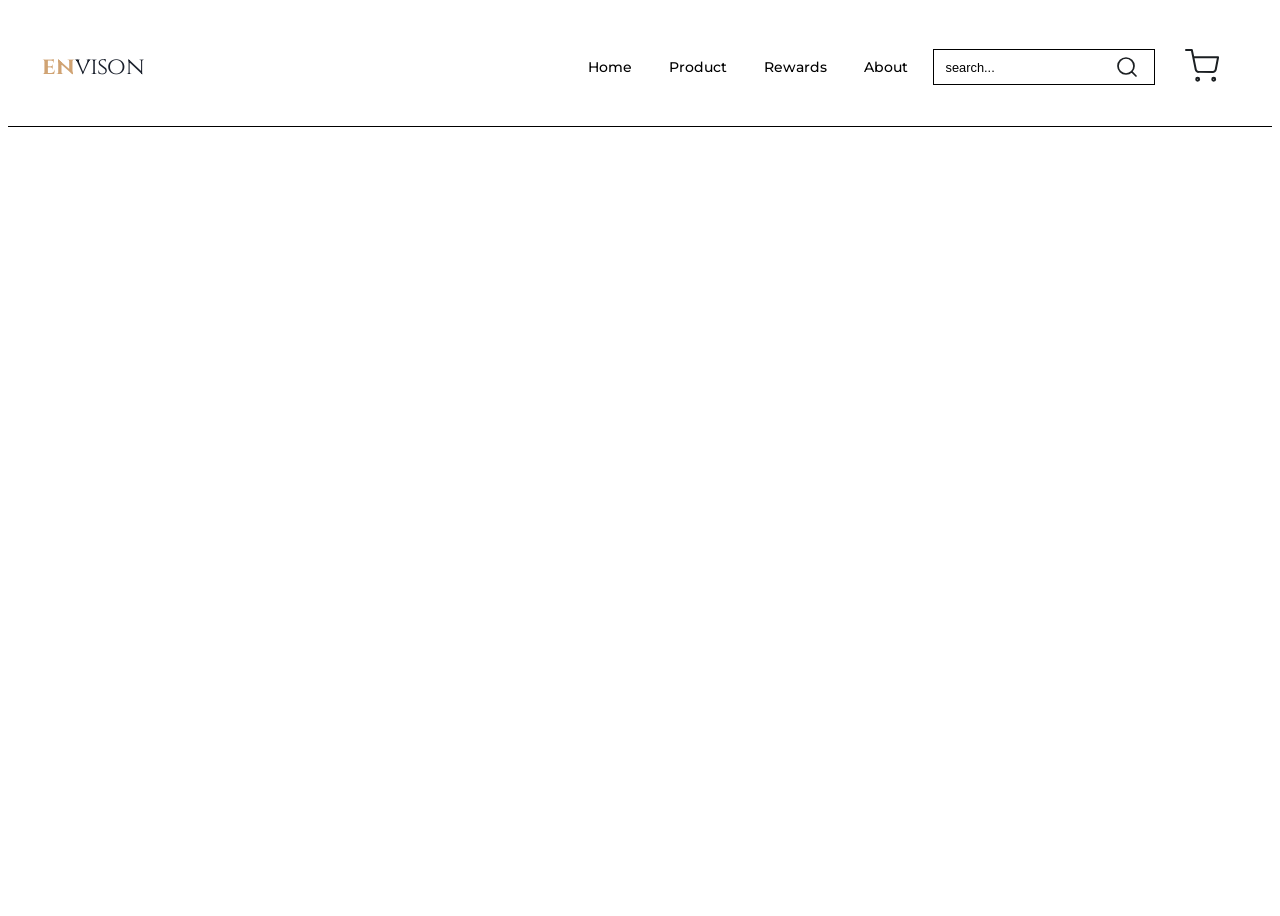
==== index.html @ c903252f "nav-bar" ====
<!DOCTYPE html>
<html lang="en">
<head>
    <meta charset="UTF-8">
    <meta name="viewport" content="width=device-width, initial-scale=1.0">
    <title>envision</title>
    <link rel="stylesheet" href="styles.css">
</head>
<body>
    <header class="nav">
        <div class="nav-inner">
        <a href="index.html" class="brand">
            <span class="brand-first">en</span>
            <span class="brand-second">vison</span>
        </a>
        <!-- menu -->
        <input type="checkbox" id="menu-toggle" class="menu-toggle">
        <label for="menu-toggle" class="hamburger">
            <span></span>
        </label>

        <ul class="menu">
            <li><a href="">Home</a></li>
            <li><a href="">Product</a></li>
            <li><a href="">Rewards</a></li>
            <li><a href="">About</a></li>
            <form action=""class="search">
                <input type="search" placeholder="search..." required>
                <button type="submit">
                    <svg width="35" height="35" viewBox="0 0 35 35" fill="none" xmlns="http://www.w3.org/2000/svg">
                        <path d="M30.625 30.625L24.2812 24.2812M27.7083 16.0417C27.7083 22.485 22.485 27.7083 16.0417 27.7083C9.59834 27.7083 4.375 22.485 4.375 16.0417C4.375 9.59834 9.59834 4.375 16.0417 4.375C22.485 4.375 27.7083 9.59834 27.7083 16.0417Z" stroke="#1B1F22" stroke-width="2.5" stroke-linecap="round" stroke-linejoin="round"/>
                    </svg>
        
                </button>
                </form>
                <button class="nav-btn">
                    <a href="#" class="btn">
                        <svg width="35" height="33" viewBox="0 0 35 33" fill="none" xmlns="http://www.w3.org/2000/svg">
                            <path d="M1 1H6.83333L10.7417 20.5271C10.875 21.1985 11.2403 21.8016 11.7735 22.2309C12.3067 22.6601 12.9739 22.8881 13.6583 22.875H27.8333C28.5177 22.8881 29.1849 22.6601 29.7182 22.2309C30.2514 21.8016 30.6166 21.1985 30.75 20.5271L33.0833 8.29167H8.29167M14.125 30.1667C14.125 30.9721 13.4721 31.625 12.6667 31.625C11.8613 31.625 11.2083 30.9721 11.2083 30.1667C11.2083 29.3613 11.8613 28.7083 12.6667 28.7083C13.4721 28.7083 14.125 29.3613 14.125 30.1667ZM30.1667 30.1667C30.1667 30.9721 29.5137 31.625 28.7083 31.625C27.9029 31.625 27.25 30.9721 27.25 30.1667C27.25 29.3613 27.9029 28.7083 28.7083 28.7083C29.5137 28.7083 30.1667 29.3613 30.1667 30.1667Z" stroke="#1B1F22" stroke-width="2" stroke-linecap="round" stroke-linejoin="round"/>
                        </svg>
                    </a>
                </button>
        </ul>
        </div>
    </header>
</body>
</html>>
---- styles.css ----
@import url('https://fonts.googleapis.com/css2?family=Cinzel:wght@400..900&family=MonteCarlo&family=Montserrat:ital,wght@0,100..900;1,100..900&display=swap');
:root{
    --stroke: black;
    --text: white;
    --maxw: 1600px;
    --surface: white;
    --hitamp: #1A202C;
    --gold: #D0A373;
    --pblue: #3B5D79;
    --ogrey: #CFD4DA;
}
body {
    font-family: montserrat, cinzel, montecarlo;
    min-height: 100vh;
    color: var(--text);
    line-height: 1.45;
    overflow: hidden;
}

.nav{
    position: sticky;
    top: 0;
    background-color: white;
    padding: clamp(0.5rem, 1vw + 0.2rem, 1rem) clamp(1rem, 2vw + 0.5rem, 3rem);
    border-bottom: 1.5px solid var(--stroke);
    z-index: 100;
}

.nav-inner{
    max-width: var(--maxw);
    margin: auto;
    display: flex;
    align-items: center;
    justify-content: space-between;
    
}

.brand {
    display: flex;
    align-items: center;
    text-decoration: none;
    font-size: clamp(1.1rem, 2vw, 1.5rem);
    line-height: 1.5;

}
.brand-first{
    font-family: cinzel, sans-serif;
    font-weight: 700;
    color: var(--gold);
}

.brand-second{
    font-family: cinzel, serif;
    color: var(--hitamp);
    letter-spacing: -0.03em;
}

.menu {
    display: flex;
    align-items: center;
    gap: clamp(0.75rem, 1vw, 1.5rem);
    list-style: none;
}

.menu a{
    text-decoration: none;
    padding: 0.5rem 0.75rem;
    font-size: clamp(0.9rem, 0.9vw, 1.05rem);
    font-weight: 500;
    color: black;
    transition: 0.2s;
}

.menu a:hover{
    color:var(--gold);
}

.search{
    position: relative;
}

.search input{
    width: 100%;
    padding: 0.6rem 2.5rem 0.6rem 0.75rem;
    font-size: 0.8rem;
    color: black;
    border: 1px solid black;
    outline: none;
}

.search input::placeholder{
    color: black;

}

.search button{
    position: absolute;
    right: 0.6rem;
    top: 50%;
    transform: translateY(-50%);
    -webkit-transform: translateY(-50%);
    -moz-transform: translateY(-50%);
    -ms-transform: translateY(-50%);
    -o-transform: translateY(-50%);
    background-color: none;
    cursor: pointer;
    color: black;
    display: flex;
    align-items: center;
}

.search svg{
    width: clamp(18px, 2vw, 24px);
    height: clamp(18px, 2vw, 24px);
    
}

.nav-btn{
    display: flex;
    align-items: center;
    justify-content: center;
}

button{
    background-color: transparent;
    border: none;
}
.menu-toggle{
    display: none;
}
.hamburger {
    display: none;
    width: clamp(40px, 6vw, 45px);
    height: clamp(40px,6vw, 45px);
    align-items: center;
    border: 12px;
    background-color: rgb(255, 255, 255);
    cursor: pointer;
}

.hamburger span,
.hamburger span::before,
.hamburger span::after{
    display: block;
    width: 18px;
    height: 2px;
    background: rgb(0, 0, 0);
    position: relative;
    content: "";
    transition: transform 0.25s ease, top 0.25s ease, background 0.25s ease;
    -webkit-transition: transform 0.25s ease, top 0.25s ease, background 0.25s ease;
    -moz-transition: transform 0.25s ease, top 0.25s ease, background 0.25s ease;
    -ms-transition: transform 0.25s ease, top 0.25s ease, background 0.25s ease;
    -o-transition: transform 0.25s ease, top 0.25s ease, background 0.25s ease;
    transform-origin: center;
}

.hamburger span::before{
    position: absolute;
    top: -6px;
}

.hamburger span::after{
    position: absolute;
    top: 6px;

}


/* responsive */
@media(max-width: 900px){
    .menu{
        position: absolute;
        top: 100%;
        left: 0;
        right: 0;
        flex-direction: column;
        align-items: center;
        gap: 1rem;
        background-color: white;
        max-height: 0;
        padding: 0;
        opacity: 0;
        overflow: hidden;
        pointer-events: none;
        transition: max-height 0.4s ease, opacity 0.4s ease, padding 0.4s ease;
        -webkit-transition: max-height 0.4s ease, opacity 0.4s ease, padding 0.4s ease;
        -moz-transition: max-height 0.4s ease, opacity 0.4s ease, padding 0.4s ease;
        -ms-transition: max-height 0.4s ease, opacity 0.4s ease, padding 0.4s ease;
        -o-transition: max-height 0.4s ease, opacity 0.4s ease, padding 0.4s ease;
    }

    .menu li{
        display: flex;
        align-items: center;
        justify-content: center;
        width: 90%;
        border-bottom: 1px solid white;
    }

    .menu li a{
        padding: 10px 0;
    }

    .menu .search,
    .menu .nav-btn{
        width: 90%;
        margin-top: 1rem;
    }

    .menu-toggle:checked~.menu{
        max-height: 100vw;
        height: 100vw;
        padding: 1.5rem 0;
        opacity: 1;
        pointer-events: auto;
    }

    .hamburger{
        display: flex;
    }

    .menu-toggle:checked~.hamburger span{
        background: transparent;
    }
    .menu-toggle:checked~.hamburger span::before{
        top: 0;
        transform: rotate(45deg);
        -webkit-transform: rotate(45deg);
        -moz-transform: rotate(45deg);
        -ms-transform: rotate(45deg);
        -o-transform: rotate(45deg);
    }
    .menu-toggle:checked~.hamburger span::after{
        top: 0;
        transform: rotate(-45deg);
        -webkit-transform: rotate(-45deg);
        -moz-transform: rotate(-45deg);
        -ms-transform: rotate(-45deg);
        -o-transform: rotate(-45deg);
    }
}
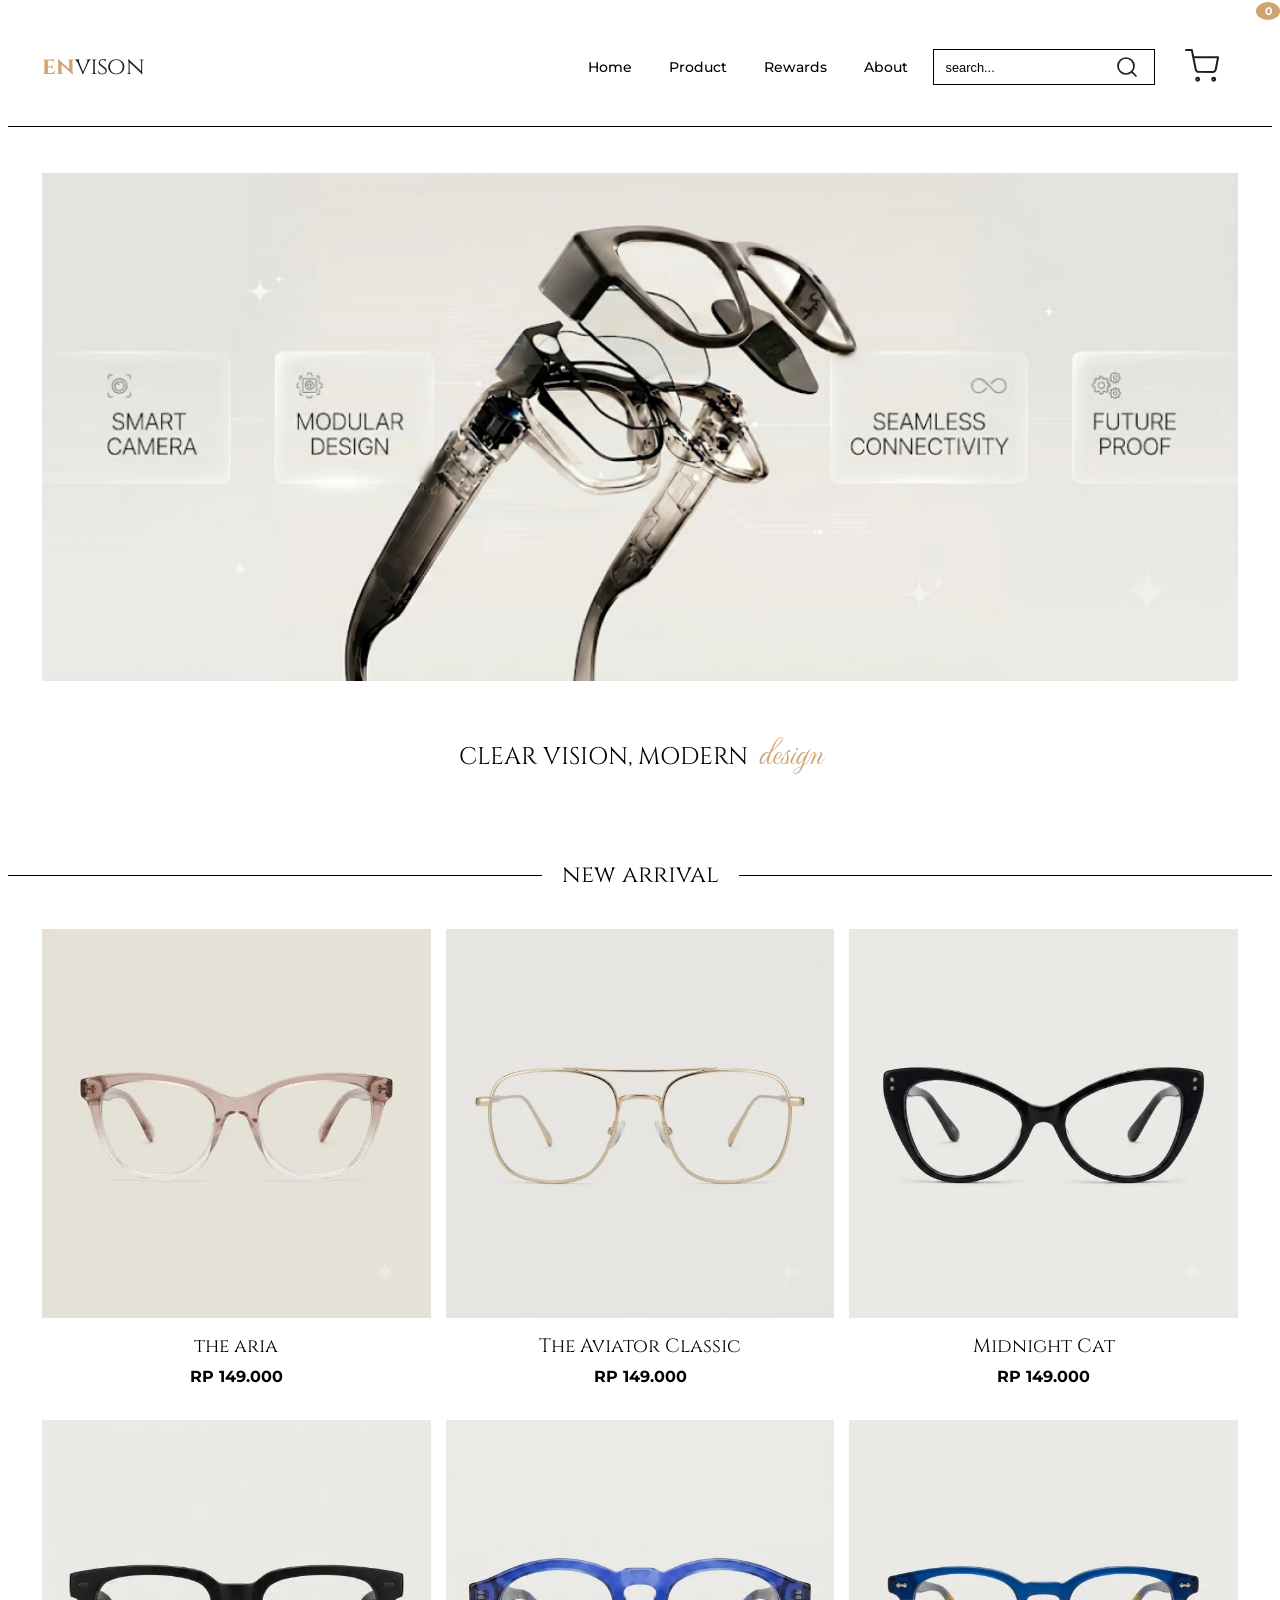
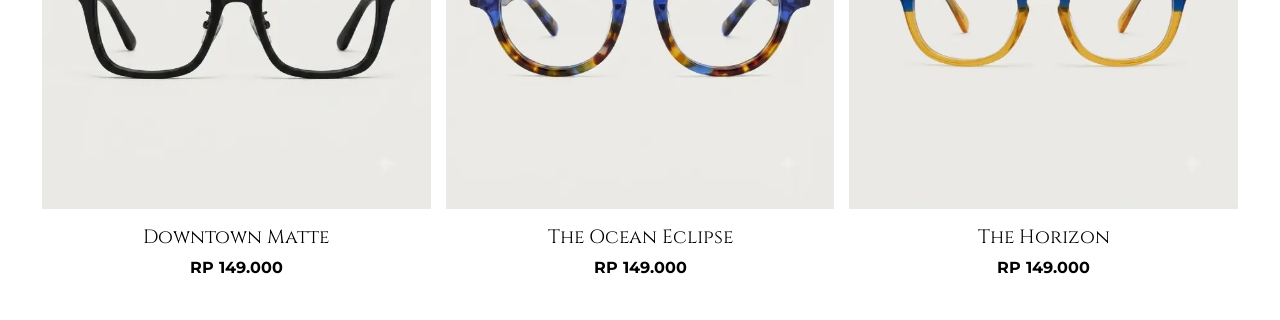
==== commit 860ddaca: "paling baru" ====
--- a/index.html
+++ b/index.html
@@ -21,9 +21,9 @@
 
         <ul class="menu">
             <li><a href="">Home</a></li>
-            <li><a href="">Product</a></li>
+            <li><a href="product.html">Product</a></li>
             <li><a href="">Rewards</a></li>
-            <li><a href="">About</a></li>
+            <li><a href="about.html">About</a></li>
             <form action=""class="search">
                 <input type="search" placeholder="search..." required>
                 <button type="submit">
@@ -34,14 +34,83 @@
                 </button>
                 </form>
                 <button class="nav-btn">
-                    <a href="#" class="btn">
+                    <a href="cart.html" class="btn cart-icon-wrapper">
                         <svg width="35" height="33" viewBox="0 0 35 33" fill="none" xmlns="http://www.w3.org/2000/svg">
                             <path d="M1 1H6.83333L10.7417 20.5271C10.875 21.1985 11.2403 21.8016 11.7735 22.2309C12.3067 22.6601 12.9739 22.8881 13.6583 22.875H27.8333C28.5177 22.8881 29.1849 22.6601 29.7182 22.2309C30.2514 21.8016 30.6166 21.1985 30.75 20.5271L33.0833 8.29167H8.29167M14.125 30.1667C14.125 30.9721 13.4721 31.625 12.6667 31.625C11.8613 31.625 11.2083 30.9721 11.2083 30.1667C11.2083 29.3613 11.8613 28.7083 12.6667 28.7083C13.4721 28.7083 14.125 29.3613 14.125 30.1667ZM30.1667 30.1667C30.1667 30.9721 29.5137 31.625 28.7083 31.625C27.9029 31.625 27.25 30.9721 27.25 30.1667C27.25 29.3613 27.9029 28.7083 28.7083 28.7083C29.5137 28.7083 30.1667 29.3613 30.1667 30.1667Z" stroke="#1B1F22" stroke-width="2" stroke-linecap="round" stroke-linejoin="round"/>
                         </svg>
+                        <span class="cart-count hidden">0</span>
                     </a>
                 </button>
         </ul>
         </div>
     </header>
+
+    <main>
+    <div class="hero">
+        <div class="hero-img">
+            <img src="./images/hero.webp" alt="">
+        </div>
+
+        <div class="tagline">
+            <span class="tagline1">CLEAR VISION, MODERN</span>
+            <span class="tagline2">design</span>
+        </div>
+    </div>
+
+    <div class="separator"></div>
+
+    <div class="arrival">
+        <h2 class="new-arrival">
+            <b></b>
+            <span>new arrival</span>
+            <b></b>
+        </h2>
+    </div>
+
+    <div class="content-grid">
+        <div class="content">
+            <img src="./images/aria.webp" alt="">
+            <div class="info">
+                <h3 class="product-name">the aria</h3>
+                <p class="harga">RP 149.000</p>
+            </div>
+        </div>
+        <div class="content">
+            <img src="./images/aviator.webp" alt="">
+            <div class="info">
+                <h3 class="product-name">The Aviator Classic</h3>
+                <p class="harga">RP 149.000</p>
+            </div>
+        </div>
+        <div class="content">
+            <img src="./images/midnight.webp" alt="">
+            <div class="info">
+                <h3 class="product-name">Midnight Cat</h3>
+                <p class="harga">RP 149.000</p>
+            </div>
+        </div>
+        <div class="content">
+            <img src="./images/downtown.webp" alt="">
+            <div class="info">
+                <h3 class="product-name">Downtown Matte</h3>
+                <p class="harga">RP 149.000</p>
+            </div>
+        </div>
+        <div class="content">
+            <img src="./images/eclipse.webp" alt="">
+            <div class="info">
+                <h3 class="product-name">The Ocean Eclipse</h3>
+                <p class="harga">RP 149.000</p>
+            </div>
+        </div>
+        <div class="content">
+            <img src="./images/horizon.webp" alt="">
+            <div class="info">
+                <h3 class="product-name">The Horizon</h3>
+                <p class="harga">RP 149.000</p>
+            </div>
+        </div>
+    </div>
+    </main>
 </body>
-</html>>+</html>
--- a/styles.css
+++ b/styles.css
@@ -2,7 +2,7 @@
 @import url('https://fonts.googleapis.com/css2?family=Cinzel:wght@400..900&family=MonteCarlo&family=Montserrat:ital,wght@0,100..900;1,100..900&display=swap');
 :root{
     --stroke: black;
-    --text: white;
+    --text: rgb(0, 0, 0);
     --maxw: 1600px;
     --surface: white;
     --hitamp: #1A202C;
@@ -10,12 +10,16 @@
     --pblue: #3B5D79;
     --ogrey: #CFD4DA;
 }
+
 body {
     font-family: montserrat, cinzel, montecarlo;
     min-height: 100vh;
     color: var(--text);
     line-height: 1.45;
-    overflow: hidden;
+}
+a{
+    color: unset;
+    text-decoration: none;
 }
 
 .nav{
@@ -167,6 +171,624 @@
 
 }
 
+.hero-img{
+    width: auto;
+    display: flex;
+    justify-content: center;
+    
+    padding: clamp(1.5rem, 3vw + 0.5rem, 5rem) clamp(1rem, 2vw + 0.5rem, 3rem);
+    margin: auto;
+
+}
+.hero-img img{
+    width: 100%;
+    max-width: 1235px;
+    margin: 0 auto;
+
+}
+
+.tagline{
+    gap: 10px;
+    display: flex;
+    justify-content: center;
+    align-items: baseline;
+}
+.tagline1{
+
+    font-family: cinzel;
+    font-size : clamp(1.1rem, 2vw, 1.5rem);
+    line-height: 1.5;
+}
+.tagline2{
+
+    font-family: montecarlo;
+    font-size : clamp(2.2rem, 2vw, 3rem);
+    color: var(--gold);
+}
+.separator{
+    padding: 30px;
+}
+
+
+.new-arrival{
+    font-family: cinzel;
+    font-size: clamp(1.1rem, 2vw, 1.5rem);
+    display: flex;
+    align-items: center;
+    justify-content: center;
+    width: 100%;
+    gap: 20px;
+}
+.new-arrival span{
+    font-weight: 400;
+}
+.new-arrival b{
+    display: block;
+    flex: 1;
+    height: 1px;
+    background-color: black;
+}
+.content-grid{
+    display: grid;
+    padding: clamp(0.5rem, 1vw + 0.2rem, 1rem) clamp(1rem, 2vw + 0.5rem, 3rem);
+    grid-template-columns: repeat(3, 1fr);
+    max-width: var(--maxw);
+    gap: 15px;
+    margin: 0 auto;
+    
+}
+.content img{
+    width: 100%;
+    height: auto;
+    display: block;
+}
+.info{
+    display: flex;
+    flex-direction: column;
+    justify-content: center;
+    align-items: center;
+}
+.product-name{
+    font-family: cinzel;
+    font-size: clamp(0.9rem, 1.5vw + 0.2rem, 1.2rem);
+    font-weight: 400;
+    margin-top: 15px;
+    margin-bottom: 5px;
+}
+.harga{
+    margin-top: 0;
+    font-family: montserrat;
+    font-size: clamp(0.8rem, 1vw + 0.2rem, 1rem);
+    font-weight: 700;
+}
+.container{
+    margin: 0 auto;
+    padding: clamp(0.5rem, 1vw + 0.2rem, 1rem) clamp(1rem, 2vw + 0.5rem, 3rem);
+    gap: 15px;
+    text-align: center;
+}
+.listproduct .item img{
+    width: 100%;
+}
+
+.listproduct{
+    display: grid;
+    grid-template-columns: repeat(3, 1fr);
+    gap: 30px;
+    margin: 0 auto;
+    max-width: var(--maxw);
+}
+.product-title{
+    font-family: cinzel;
+    font-size: clamp(1.1rem, 2vw, 1.5rem);
+    margin-top: clamp(2.5rem, 4vw, 3.75rem);
+    margin-bottom: clamp(1.8rem, 3vw, 2.8rem);
+
+}
+
+.item h2{
+    font-family: cinzel;
+    font-weight: 400;
+    font-size: clamp(1rem, 1.2vw + 0.1rem, 1.35rem);
+    margin-top: 15px;
+    margin-bottom: 5px;
+}
+.item .price{
+    font-weight: 700;
+    font-family: montserrat;
+    font-size: clamp(0.85rem, 1vw, 1.1rem);
+}
+
+/* detail.html */
+.detail{
+    display: grid;
+    grid-template-columns: repeat(2, 1fr);
+    margin: 0 auto;
+    max-width: var(--maxw);
+    gap: 30px;
+    justify-content: start;
+}
+.detail .image{
+    width: 100%;
+}
+
+.detail .image img{
+    width: 100%;
+    height: auto;
+    display: block;
+}
+.detail .konten{
+    display: flex;
+    flex-direction: column;
+    align-items: center;
+    justify-content: flex-start;
+    padding-top: 20px;
+
+    width: 100%;
+}
+.konten .name{
+    font-family: cinzel;
+    font-size: clamp(1.8rem, 4vw, 2.5rem);
+    border-bottom: 1.5px solid var(--stroke);
+    max-width: 400px;
+    width: 100%;
+    font-weight: 400;
+}
+.detail .price{
+    font-size: clamp(1.2rem, 2.5vw, 1.5rem);
+    font-family: montserrat;
+    font-weight: 700;
+}
+.buttons{
+    display: flex;
+    flex-direction: column;
+    align-items: center;
+    gap: clamp(0.7rem, 1.2vw, 1rem);
+    margin-top: clamp(1.5rem, 3vw, 2rem);
+    margin-bottom: clamp(1.5rem, 3vw, 2rem);
+    width: 100%;
+    max-width: 400px
+}
+.buttons button{
+    width: 100%;
+    padding: clamp(0.9rem, 1.8vw, 1.15rem) clamp(1.2rem, 2vw, 1.5rem);
+    font-family: montserrat;
+    font-weight: 600;
+    letter-spacing: 0.05em;
+    text-transform: lowercase;
+    border-radius: 2px;
+    cursor: pointer;
+    display: flex;
+    align-items: center;
+    justify-content: center;
+    transition: background-color 0.3s ease;
+}
+.buttons button:first-child{
+    background-color: var(--gold);
+    color: white;
+}
+.buttons button:first-child:hover{
+    background-color: #b98f5f;
+}
+.buttons button:last-child{
+    background-color: var(--hitamp);
+    color: white;
+}
+.buttons button:last-child:hover{
+    background-color: #2a3444;
+}
+.buttons button:last-child span{
+    display: inline-flex;
+    align-items: center;
+    justify-content: center;
+    width: 0;
+    opacity: 0;
+    margin-left: 0;
+    overflow: hidden;
+    transition: width 0.3s ease, opacity 0.3s ease, margin-left 0.3s ease;
+}
+.buttons button:last-child:hover span{
+    width: clamp(16px, 2vw, 22px);
+    opacity: 1;
+    margin-left: clamp(6px, 1vw, 10px)
+}
+.buttons button:last-child svg{
+    width: 100%;
+    height: auto;
+}
+
+.buttons button:last-child svg path{
+    stroke: white;
+}
+.detailed .description-title{
+    text-align: left;
+    font-family: montserrat;
+    font-weight: 600;
+    margin-top: clamp(1rem, 2vw, 1.5rem);
+    font-size: clamp(1.1rem, 2vw, 1.5rem);
+    margin-bottom: clamp(1rem, 2vw, 1.5rem);
+}
+.detailed .description{
+    text-align: left;
+    font-size: clamp(1.1rem, 2vw, 1.5rem);
+    font-family: montserrat;
+}
+.cart-step{
+    display: flex;
+    justify-content: center;
+    gap: 2vw;
+    padding-top: 2rem;
+    padding-bottom: 2rem;
+
+}
+.cart-step a,
+.cart-step div{
+    display: flex;
+    align-items: center;
+    justify-content: center;
+}
+.cart-step h2{
+    font-size: clamp(1.1rem, 2vw, 1.5rem);
+}
+.cart-active,
+.cart-inactive{
+    gap: 0.5vw;
+}
+
+
+.cart-step .num{
+    display: flex;
+    color: white;
+    height: clamp(1.8rem, 2vw, 3rem);
+    width: clamp(1.8rem, 2vw, 3rem);
+    align-items: center;
+    justify-content: center;
+    border-radius: 360%;
+    -webkit-border-radius: 360%;
+    -moz-border-radius: 360%;
+    -ms-border-radius: 360%;
+    -o-border-radius: 360%;
+}
+.cart-active .num{
+    background-color: black;
+}
+.cart-active h2{
+    color: black;
+    font-family: montserrat;
+}
+
+.cart-inactive .num{
+    background-color: gray;
+    opacity: 0.8;
+}
+
+.cart-inactive h2{
+    font-family: montserrat;
+    color: gray;
+    opacity: 0.8;
+}
+.cart-inactive:hover .num{
+    background-color: black;
+    opacity: 0.9;
+}
+.cart-inactive:hover h2:hover{
+    color: black;
+    opacity: 0.9;
+}
+
+.greetings{
+    display: none;
+    text-align: center;
+    font-family: montserrat, sans-serif;
+    font-size: 1.5rem;
+    padding-top: 2rem;
+    padding-bottom: 1rem;
+}
+
+.cart{
+    padding: clamp(0.5rem, 1vw + 0.2rem, 1.5rem) clamp(1rem, 2vw + 0.5rem, 3rem);
+    max-width: var(--maxw);
+    margin: auto;
+}
+
+.cart-header{
+    display: flex;
+    padding: 10px 0;
+    font-weight: bold;
+    font-family: montserrat;
+    border-bottom: 1px solid #ccc;
+}
+
+.cart-header span{
+    flex: 1;
+    text-align: center;
+}
+
+.cart-header span:first-child{
+    flex: 2;
+    text-align: left;
+}
+
+.cart-item{
+    display: flex;
+    text-align: center;
+    padding: 15px 0;
+    border-bottom: 1px solid #ccc;
+}
+
+.cart-item .product{
+    flex: 2;
+    display: flex;
+    align-items: center;
+
+}
+.cart-item .product .product-detail{
+    margin-left: 15px;
+    text-align: left;
+}
+
+.cart-item img{
+    width: 80px;
+
+}
+.cart-item p{
+    margin: 0;
+}
+
+.cart-item :is(.price, .quantity, .total-price, .remove){
+    flex:1;
+    display: flex;
+    align-items: center;
+    justify-content: center;
+}
+.cart-item .quantity input{
+    width: 50px;
+    padding: 5px;
+    border: 1px solid #ccc;
+    outline: none;
+    text-align: center;
+}
+
+.cart-item .remove{
+
+    background-color: transparent;
+    border: none;
+    color: #333;
+    cursor: pointer;
+}
+.cart-total{
+    width: 400px;
+    margin: 50px 0 0 auto;
+}
+.cart-total h3{
+    margin-bottom: 15px;
+}
+.cart-total p{
+    display: flex;
+    justify-content: space-between;
+}
+
+.cart-total p:not(:last-of-type){
+    border-bottom: 1px solid #ccc;
+    padding-bottom: 8px;
+    margin-bottom: 8px;
+}
+
+.cart-total p:last-of-type{
+    font-weight: bold;
+}
+
+.checkout-btn{
+    display: block;
+    font-family: montserrat;
+    font-weight: 600;
+    color: white;
+    background-color: black;
+    padding: 12px 30px;
+    margin: 30px 0 0 auto;
+}
+
+/* checkout page */
+.checkout-container{
+    display: flex;
+    flex-wrap: wrap;
+    gap: 20px;
+    max-width: 1500px;
+    margin: 0 auto;
+    width: 100%;
+}
+.left-items{
+    flex: 1 1 100%;
+    box-sizing: border-box;
+    padding-left: 5px;
+    padding-right: 5px;
+}
+.right-items{
+    flex:1 1 100%;
+    box-sizing: border-box;
+    padding-left: 10px;
+}
+.form input,
+.form select,
+.note textarea {
+    width: 100%;
+    box-sizing: border-box;
+    padding: 1rem;
+    border-radius: 10px;
+    -webkit-border-radius: 10px;
+    -moz-border-radius: 10px;
+    -ms-border-radius: 10px;
+    -o-border-radius: 10px;
+    margin: 10px 0;
+    border: 1px solid var(--ogrey); /* Menghidupkan border tipis agar rapi */
+}
+.note textarea{
+    min-height: 120px;
+    resize: vertical;
+}
+
+.summary{
+    padding: 25px;
+    background:white;
+    border: black solid 1.5px;
+    border-radius: 5%;
+    -webkit-border-radius: 5%;
+    -moz-border-radius: 5%;
+    -ms-border-radius: 5%;
+    -o-border-radius: 5%;
+}
+.summary .cek_title{
+    font-family: montserrat;
+    border-bottom: var(--ogrey) solid 1px;
+    font-weight: 610;
+    font-size: 1.3rem;
+    padding-bottom:  15px;
+}
+.summary .quantity-total{
+    margin-top: 10px;
+    font: montserrat;
+    font-weight: 560;
+}
+.checkout-item{
+    display: flex;
+    text-align: left;
+    padding: 15px 0;
+    border-bottom: 1px solid #ccc;
+    gap: 15px;
+    align-items: flex-start;
+}
+.checkout-item img{
+    width: 100%;
+    height: 100%;
+    display: block;
+    object-fit: cover;
+}
+.checkout-item .cek_product{
+    flex: 0 0 90px;
+    width: 90px;
+    height: 90px;
+    overflow: hidden;
+}
+.checkout-item :is(.cek_price, .cek_quantity, .cek_total-price){
+    flex:1;
+    display: flex;
+    align-items: center;
+    justify-content: left;
+}
+.checkout-item .cek_name{
+    margin-top: 0;
+    margin-bottom: 5px;
+    font-family: cinzel;
+    font-weight: 700;
+}
+.checkout-item .cek_price{
+    font-size: 0.95rem;
+}
+.checkout-item .cek_quantity input{
+    width: 45px;
+    padding: 4px;
+    border: 1px solid var(--ogrey);
+    text-align: center;
+}
+
+.summary p{
+    display: flex;
+    justify-content: space-between;
+}
+
+.summarry p:not(:last-of-type){
+    border-bottom: 1px solid #ccc;
+    padding-bottom: 8px;
+    margin-bottom: 8px;
+}
+
+.summary p:last-of-type{
+    font-weight: bold;
+}
+.hidden{
+    display: none;
+}
+.card-row{
+    display: flex;
+    justify-content: space-between;
+}
+#place-order-btn{
+    margin: 2vw 0px 0px 0px;
+}
+
+/* complete */
+.complete-container{
+    display: flex;
+    justify-content: center;
+    align-items: center;
+    padding: clamp(2rem, 5vw, 5rem) 1rem;
+}
+.complete-box{
+    max-width: 480px;
+    width: 100%;
+    text-align: center;
+    border: 1.5px solid var(--stroke);
+    padding: clamp(2rem, 4vw, 3rem);
+}
+.complete-icon{
+    font-size: clamp(3rem, 6vw, 4rem);
+    color: var(--gold);
+    margin-bottom: 1rem;
+}
+.complete-title{
+    font-family: cinzel;
+    font-size: clamp(1.5rem, 3vw, 2rem);
+    font-weight: 400;
+    margin-bottom: 0.75rem;
+}
+.complete-text{
+    font-family: montserrat;
+    color: #444;
+    margin-bottom: 1.5rem;
+}
+.complete-order-id{
+    font-family: montserrat;
+    font-weight: 700;
+    margin-bottom: 2rem;
+}
+.complete-btn{
+    display: inline-block;
+    background-color: var(--hitamp);
+    color: white;
+    font-family: montserrat;
+    font-weight: 600;
+    padding: 0.9rem 2rem;
+    transition: background-color 0.3s ease;
+}
+.complete-btn:hover{
+    background-color: #2a3444;
+}
+/* cart pokoknya */
+.cart-count{
+    position: absolute;
+    top: -6px;
+    right: -8px;
+    background-color: var(--gold);
+    color: white;
+    font-family: montserrat;
+    font-size: 0.7rem;
+    font-weight: 700;
+    min-width: 18px;
+    height: 18px;
+    border-radius: 50%;
+    display: flex;
+    align-items: center;
+    justify-content: center;
+    padding: 0 3px;
+}
+@media screen and (min-width: 850px) {
+    .left-items {
+        flex: 0 0 58%; 
+    }
+    .right-items {
+        flex: 0 0 38%; 
+    }
+}
 
 /* responsive */
 @media(max-width: 900px){
@@ -240,4 +862,125 @@
         -ms-transform: rotate(-45deg);
         -o-transform: rotate(-45deg);
     }
+    .hero-img{
+        max-width: 100%;
+        padding: 0 0    ;
+    }
+    .listproduct .item img{
+        max-width: 100%;
+        padding: 0 0;
+}
+}
+
+@media (max-width: 768px) {
+    .content-grid {
+
+        grid-template-columns: repeat(2, 1fr);
+        gap: 30px;
+    }
+    .listproduct{
+        grid-template-columns: repeat(2, 1fr);
+        gap: 30px;
+    }
+    .detail{
+        grid-template-columns: repeat(1, 1fr);
+    }
+    .detailed .description-title{
+        text-align: center;
+    }
+    .cart-step {
+        display: none;
+    }
+    .greetings {
+        display: block;
+    }
+    .cart{
+        padding: 0;
+    }
+    #place-order-btn{
+        width: 100%;
+    }
+    .cart-step{ display: none; }
+    .greetings{ display: block; }
+}
+
+@media (max-width: 590px) {
+    .cart-header{
+        display: flex;
+    }
+    .cart-header span:first-child{
+        text-align: left;
+        flex: 1;
+    }
+    .cart-header span:last-child{
+        text-align: center;
+        flex: 1;
+    }
+    .cart-header .space{
+        display: flex;
+        flex: 2;
+    }
+    .cart-item .product{
+        flex: 1;
+        aspect-ratio: 1 / 1;
+        overflow: hidden;
+    }
+    .product img{
+        width: 100%;
+        height: auto;
+        min-height: 100%;
+
+    }
+    .cart-item{
+        position: relative;
+        display: flex;
+        align-items: center;
+    }
+    .item-info{
+        display: flex;
+        flex-direction: column;
+        gap: 5px;
+        flex: 2;
+        text-align: left;
+        margin-left: 15px;
+
+    }
+    .item-info .item-name{
+        font-family: cinzel;
+        font-weight: 600;
+        font-size: 0.95rem;
+        margin: 0;
+    }
+    .cart-item .price{
+        display: flex;
+        justify-content: flex-start;
+        font-size: 0.85rem;
+    }
+    .cart-item .quantity{
+        display: flex;
+        justify-content: flex-start;
+        width: fit-content;
+        margin: 4px 0;
+    }
+    .cart-item .quantity input{
+        width: 45px;
+        padding: 4px;
+        border: 1px solid var(--ogrey);
+        border-radius: 6px;
+        text-align: center;
+    }
+    .cart-item .total-price{
+        display: flex;
+        justify-content: flex-start;
+        font-weight: 700;
+        font-size: 0.95rem;
+    }
+    .cart-total{
+        margin: 0;
+        width: 100%;
+    }
+    .cart-total button{
+        margin: 0;
+        width: 100%;
+    }
 }
